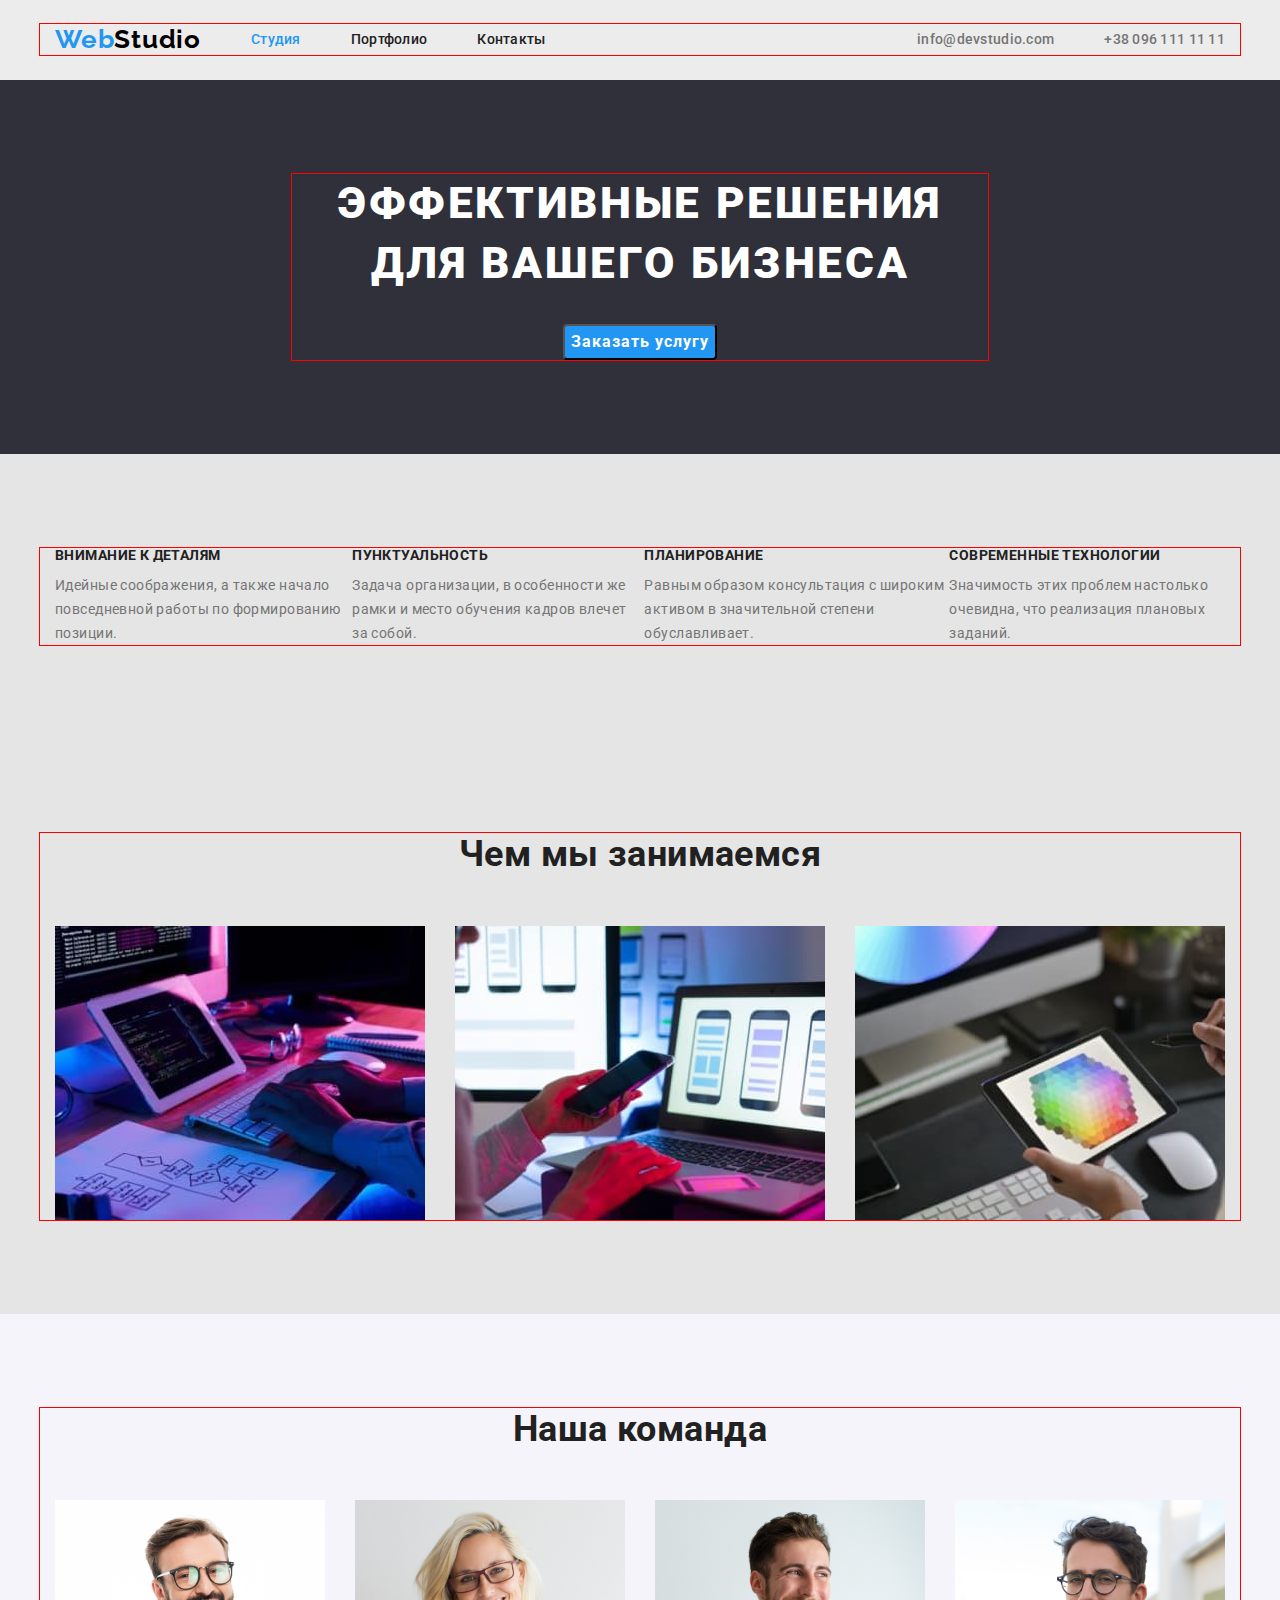
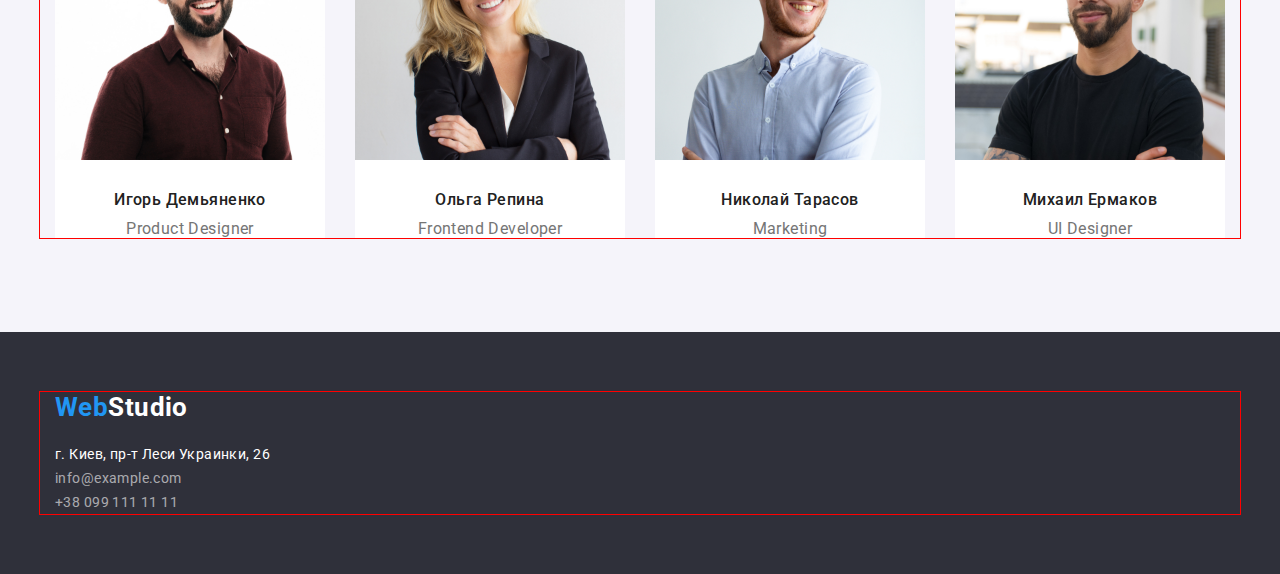
==== index.html @ 502481bd "hw3" ====
<!DOCTYPE html>
<html lang="ru">
<head>
    <meta charset="UTF-8">
    <meta http-equiv="X-UA-Compatible" content="IE=edge">
    <meta name="viewport" content="width=device-width, initial-scale=1.0">
    <title>Web Studio</title>
    <link rel="stylesheet" href="https://cdnjs.cloudflare.com/ajax/libs/modern-normalize/1.1.0/modern-normalize.css" integrity="sha512-Y0MM+V6ymRKN2zStTqzQ227DWhhp4Mzdo6gnlRnuaNCbc+YN/ZH0sBCLTM4M0oSy9c9VKiCvd4Jk44aCLrNS5Q==" crossorigin="anonymous" referrerpolicy="no-referrer" />
    <link rel="stylesheet" href="./css/styles.css">
    <link rel="preconnect" href="https://fonts.googleapis.com">
    <link rel="preconnect" href="https://fonts.gstatic.com" crossorigin>
    <link href="https://fonts.googleapis.com/css2?family=Raleway:wght@700&family=Roboto:wght@400;500;700;900&display=swap"
    rel="stylesheet">

</head>
<body>
    <header class="header">
        <div class="container">
            <nav class="header-nav">
               <a class="header-logo" href=""><span class="first-part-logo">Web</span>Studio</a>
                <ul class="header-list list">
                    <li class="header-item">
                        <a class="header-link link current" href="./index.html">Студия</a></li>
                    <li class="header-item">
                        <a class="header-link link" href="./portfolio.html">Портфолио</a></li>
                    <li class="header-item">
                        <a class="header-link link" href="">Контакты</a></li>
                </ul>
            </nav>
             <div class="header-contacts">
                 <ul class="header-list list">
                    <li class="header-item">
                        <a class="header-link-contacts link" href="mailto:info@devstudio.com">info@devstudio.com</a></li>
                    <li class="header-item">
                        <a class="header-link-contacts link" href="tel:+380961111111">+38 096 111 11 11</a></li>
                </ul>
            </div>
        </div>
    </header>
    <main>
        <section class="hero">
            <div class="container">
                <h1 class="hero-title">Эффективные решения для вашего бизнеса</h1>
                <button class="hero-btn btn" type="button">Заказать услугу</button>
            </div>
        </section>
        <section class="benefits">
            <div class="container">
                <h2 class="benefits-title" hidden>Преимущества</h2>
                <ul class="benefits-list list">
                    <li class="benefits-item">
                        <h3 class="benefits-title">Внимание к деталям</h3>
                        <p class="benefits-text">Идейные соображения, а также начало повседневной работы по формированию позиции.</p>
                    </li>
                    <li class="benefits-item">
                        <h3 class="benefits-title">Пунктуальность</h3>
                        <p class="benefits-text">Задача организации, в особенности же рамки и место обучения кадров влечет за собой.</p>
                    </li>
                    <li class="benefits-item">
                        <h3 class="benefits-title">Планирование</h3>
                        <p class="benefits-text">Равным образом консультация с широким активом в значительной степени обуславливает.</p>
                    </li>
                    <li class="benefits-item">
                        <h3 class="benefits-title">Современные технологии</h3>
                        <p class="benefits-text">Значимость этих проблем настолько очевидна, что реализация плановых заданий.</p>
                    </li>
                </ul>
            </div>
        </section>
        <section class="directions">
            <div class="container">
                <h2 class="directions-title">Чем мы занимаемся</h2>
                <ul class="directions-list list">
                    <li class="directions-item"><img src="./images/img1.jpg" width="370" height="294" alt="набор текста с клаватуры"></li>
                    <li class="directions-item"><img src="./images/img2.jpg" width="370" height="294" alt="набор контакта с телефона"></li>
                    <li class="directions-item"><img src="./images/img3.jpg" width="370" height="294" alt="выбор палитры цветов на планшете"></li>
                </ul>
            </div>
        </section>
        <section class="team">
            <div class="container">
                <h2 class="team-title">Наша команда</h2>
                <ul class="team-list list">
                    <li class="team-item">
                        <img src="./images/img4.jpg" width="270" height="260" alt="фото Игорь">
                        <h3 class="team-item-title">Игорь Демьяненко</h3>
                        <p class="team-item-text">Product Designer</p>
                    </li>
                    <li class="team-item">
                        <img src="./images/img5.jpg" width="270" height="260" alt="фото Ольга">
                        <h3 class="team-item-title">Ольга Репина</h3>
                        <p class="team-item-text">Frontend Developer</p>
                    </li>
                    <li class="team-item">
                        <img src="./images/img6.jpg" width="270" height="260" alt="фото Николай">
                        <h3 class="team-item-title">Николай Тарасов</h3>
                        <p class="team-item-text">Marketing</p>
                    </li>
                    <li class="team-item">
                        <img src="images/img7.jpg" width="270" height="260" alt="фото Михаил">
                        <h3 class="team-item-title">Михаил Ермаков</h3>
                        <p class="team-item-text">UI Designer</p>
                    </li>
                </ul>
            </div>
        </section>
    </main>
    <footer class="footer">
        <div class="container">
            <a class="footer-logo" href=""><span class="first-part-logo">Web</span>Studio</a>
            <address class="footer-contacts">
                <ul class="footer-list list">
                    <li class="footer-item">
                        <a class="footer-link-address link" href="https://goo.gl/maps/iAdEvqvcPD2PK2Wz8"
                        target="_blank"
                        rel="noopener nofollow noreferrer">г. Киев, пр-т Леси Украинки, 26</a>
                    </li>
                    <li class="footer-item"><a class="footer-link-contacts link" href="mailto:info@example.com">info@example.com</a></li>
                    <li class="footer-item"><a class="footer-link-contacts link" href="tel:+380991111111">+38 099 111 11 11</a></li>
                </ul>
            </address>
        </div>
    </footer>

    
</body>
</html>
---- css/styles.css ----
:root {
    --body-background-color: #E5E5E5;
    --header-background-color:#ECECEC;
    --header-logo-color:#000000;
    --main-title-color:#212121;
    --second-title-color:#757575;
    --accent-color:#2196F3;
    --hero-title-color:#FFFFFF;
    --hero-btn-color:#188ce8;
    --hero-background-color:#2F303A;
    --team-background-color:#F5F4FA;
    --team-item-background-color:#FFFFFF;
    --footer-background-color:#2F303A;
    --footer-link-color: rgba(255, 255, 255, 0.6);
    --projects-btn-background-color: #F5F4FA;
    --projects-item-background-color:#EEEEEE;
}

p, h1, h2, h3, h4, h5, h6 {
    margin: 0;}

ul, ol {
    margin: 0;
    padding-left: 0;}

button {cursor: pointer;}



body {
    font-family:'Roboto', sans-serif;
    font-size: 14px;
    letter-spacing: 0.03em;
    color: var(--main-title-color);
    background-color: var(--body-background-color);

}

img {
    display: block;
}

.container {
    width: 1200px; 
    margin: 0 auto; 
    padding-left: 15px;
    padding-right: 15px;
    outline: 1px solid red;
}

.list {
    list-style: none;
}
.link,.header-logo,.footer-logo {
    text-decoration: none;
}

/*----------------------HEADER----------------------*/


.first-part-logo {
    color: var(--accent-color);
}

.visually-hidden {
    position: absolute;
    width: 1px;
    height: 1px;
    margin: -1px;
    border: 0;
    padding: 0;
    white-space: nowrap;
    clip-path: inset(100%);
    clip: rect(0 0 0 0);
    overflow: hidden;
}

.header {
    background-color: var(--header-background-color);
    padding-top: 24px;
    padding-bottom: 25px;
}

.header-nav {
    display: flex;
    align-items: center;

}

.header-logo {
    font-family: 'Raleway';
    font-weight: 700;
    font-size: 26px;
    line-height: 1.19;
    letter-spacing: 0.03em;
    color: var(--header-logo-color);
    margin-right: 50px;
}

.header .container {
    display: flex;
    align-items: center;
  
      }

.header-list {
    display: flex;
    align-items: center;
  
}      

.header-item:not(:last-child) {
    margin-right: 50px;
}

.header-link:hover,
.header-link:focus {color: var(--accent-color);}

.header-link-contacts:hover,
.header-link-contacts:focus {color: var(--accent-color);}


.header-contacts {
    margin-left: auto;
}

.header-link {
    font-weight: 500;
    line-height: 1.14;
    letter-spacing: 0.02em;
    color: var(--main-title-color)}

.current {
    color: var(--accent-color);
}

.header-link-contacts {
    font-weight: 500;
    line-height: 1.14;
    letter-spacing: 0.02em;
    color: var(--second-title-color);
}

/*---------------------------HERO----------------*/

.hero .container {
    width: 696px;
    margin: 0 auto;
   
  }

.hero {
    background-color: var(--hero-background-color);
    padding-top: 94px;
    padding-bottom: 94px;
}

.hero-title {
    font-weight: 900;
    font-size: 44px;
    line-height: 1.36;
    text-align: center;
    letter-spacing: 0.06em;
    text-transform: uppercase;
    color: var(--hero-title-color);
    padding: 200 452 280 452;
    

    margin-bottom: 30px;
}

.hero-btn:hover,
.hero-btn:focus {
      background-color: var(--hero-btn-color);
}
.hero-btn {
    font-family:inherit;
    background-color: var(--accent-color);
    font-weight: 700;
    font-size: 16px;
    line-height: 1.88;
    display: flex;
    align-items: center;
    text-align: center;
    letter-spacing: 0.06em;
    color: var(--hero-title-color);
    border-radius: 4px;

    margin: 0 auto;
    display: block;
    margin-top: 30px;}

.btn {cursor: pointer;}

/*-------------------------BENEFITS---------------------*/

.benefits {
    padding-top: 94px;
    padding-bottom: 94px;
}

.benefits-list {
    display: flex;
}

.benefits-title {
    font-weight: 700;
    font-size: 14px;
    line-height: 1.14;
    letter-spacing: 0.03em;
    text-transform: uppercase;
    color: var(--main-title-color);

    margin-bottom: 10px;
}


.benefits-text {
    line-height: 1.71;
    color: var(--second-title-color)}

/*---------------------DIRECTIONS---------------------*/
.directions {
    padding-top: 94px;
    padding-bottom: 94px;
}

.directions-list {
    display: flex;
}
.directions-item:not(:first-child) {
    margin-left: 30px;
}
.directions-title {
    font-weight: 700;
    font-size: 36px;
    line-height: 1.17;
    text-align: center;
    color: var(--main-title-color);

    margin-bottom: 50px;
}


/*-----------------------TEAM---------------------*/


.team {
    background-color: var(--team-background-color);
    padding-top: 94px;
    padding-bottom: 94px;padding-top: 94px;
    padding-bottom: 94px;

}

.team-list {
    display: flex;
}

.team-title {
    font-weight: 700;
    font-size: 36px;
    line-height: 1.17;
    text-align: center;
    color: var(--main-title-color);

    margin-bottom: 50px;
    
}

.team-item {
    background-color: var(--team-item-background-color);
}
.team-item:not(:first-child) {
    margin-left: 30px;
}

.team-item-title {
    font-weight: 500;
    font-size: 16px;
    line-height: 1.19;
    text-align: center;
    color: var(--main-title-color);

    margin-top: 30px;
    

}

.team-item-text {
    font-size: 16px;
    line-height: 1.19;
    text-align: center;
    color: var(--second-title-color);

    margin-top: 10px;
    
}

/*-----------------------FOOTER---------------------*/
.footer {
    background-color: var(--footer-background-color);
    padding-top: 60px;
    padding-bottom: 60px;
}

.footer-logo {
    font-weight: 700;
    font-size: 26px;
    line-height: 1.19;
    color: var(--hero-title-color);
    
   }



.footer-contacts {
    font-style: normal;
    margin-top: 20px;
}

  


.footer-link-address {
    line-height: 1.71;
    color: var(--hero-title-color);
   }
.footer-link-address:hover,
.footer-link-address:focus {color: var(--accent-color);}


.footer-link-contacts {
    line-height: 1.71;
    color: var(--footer-link-color);
}
.footer-link-contacts:hover,
.footer-link-contacts:focus {
    color: var(--accent-color);
}



.project-btn:hover,
.project-btn:focus {
    background-color: #2196F3;
    color: var(--hero-title-color);

}



.project-btn {
    font-family: inherit;
    font-weight: 500;
    font-size: 16px;
    line-height: 1.62;
    text-align: center;
    color: var(--main-title-color);
    background-color: var(--projects-btn-background-color);
    border-color: var(--projects-item-background-color);
    border-radius: 4px;
}
.projects-list-btn {
    display: flex;
    justify-content: center;
    margin-bottom: 34px;
}

.projects-item-btn:not(:first-child) {
    margin-left: 8px;
}




.projects-list {
    display: flex;
    flex-wrap: wrap;
    margin: -15px;
    }
    
.projects-item {
    background-color: var(--projects-item-background-color) ;
    flex-basis: calc(100%/3-30px);
    margin: 15px;

      }

.container-name {
    border-color: var(--projects-item-background-color);
    padding: 20px 24px 20px 24px;
}     

    


.projects-name {
    font-weight: 700;
    font-size: 18px;
    line-height: 2;
    letter-spacing: 0.06em;
    color: var(--main-title-color);}

.projects-text {
    font-size: 16px;
    line-height: 1.88;    
    color: var(--second-title-color)}
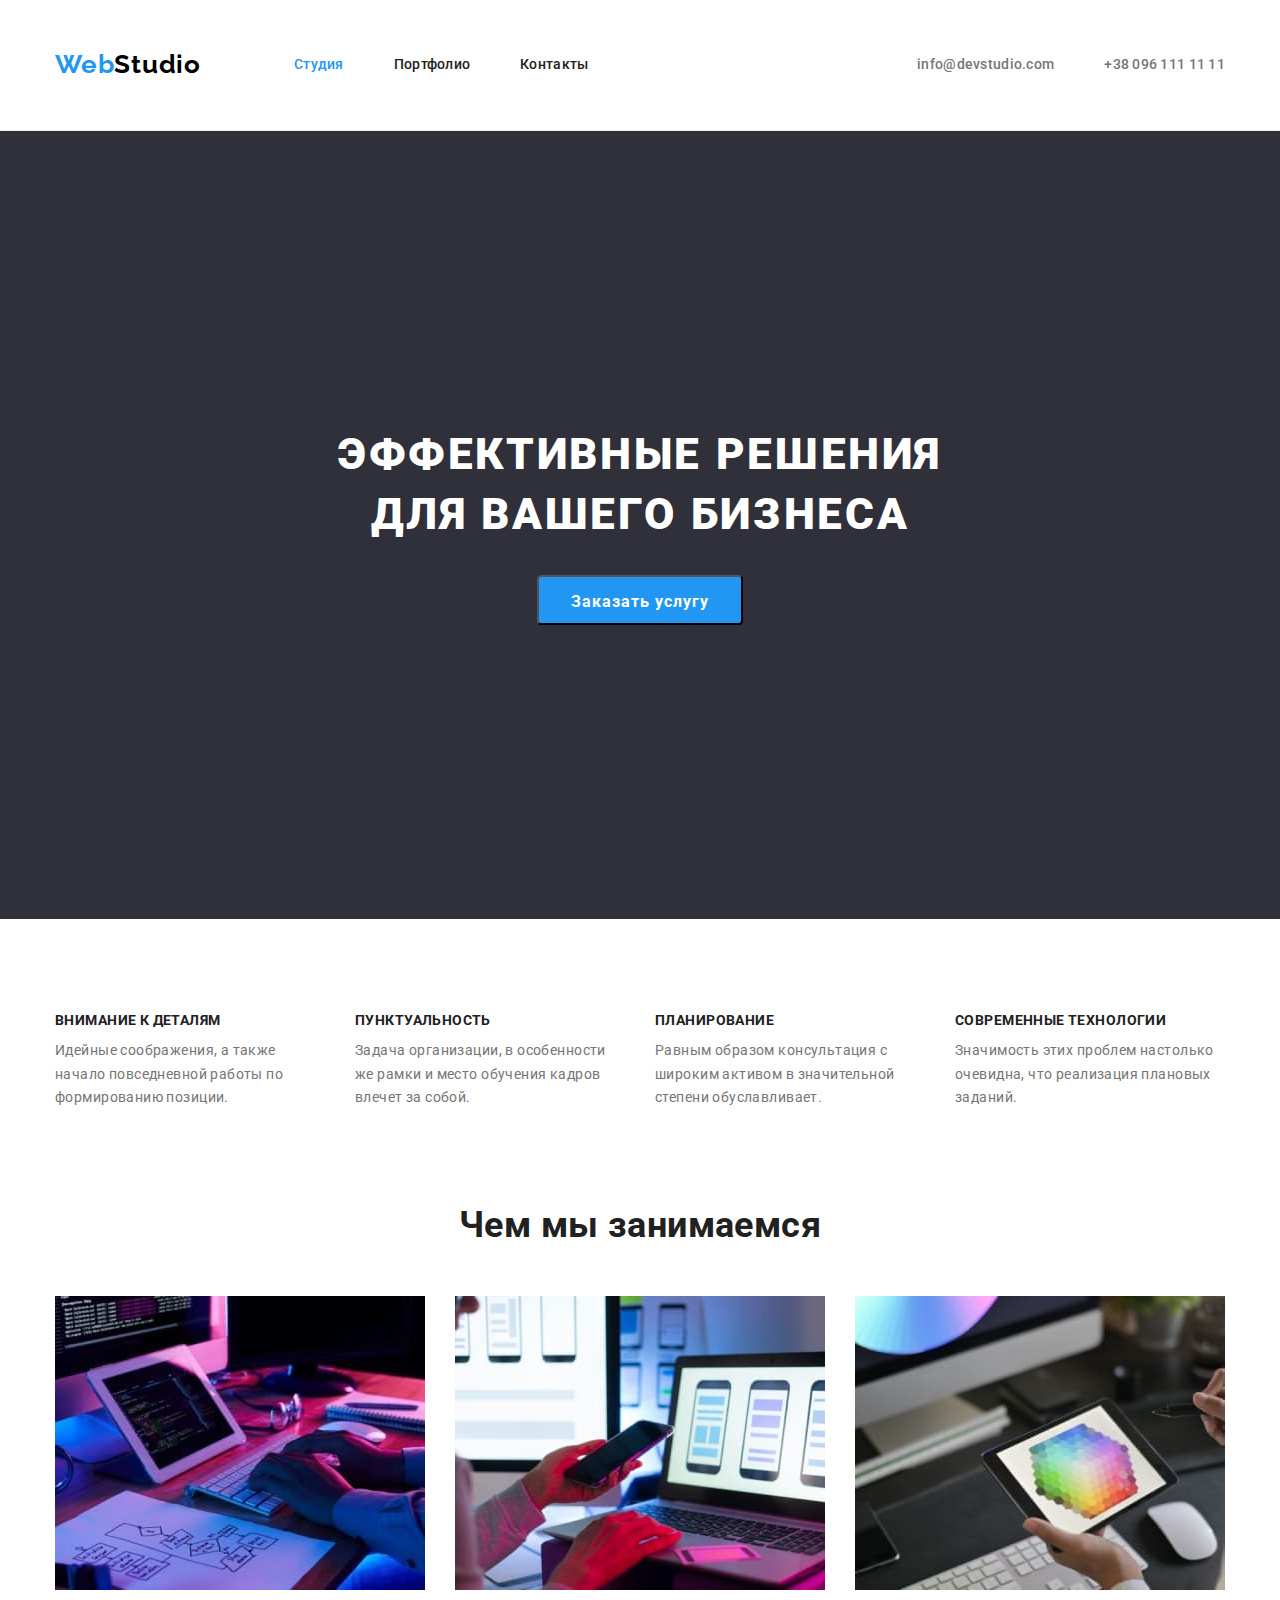
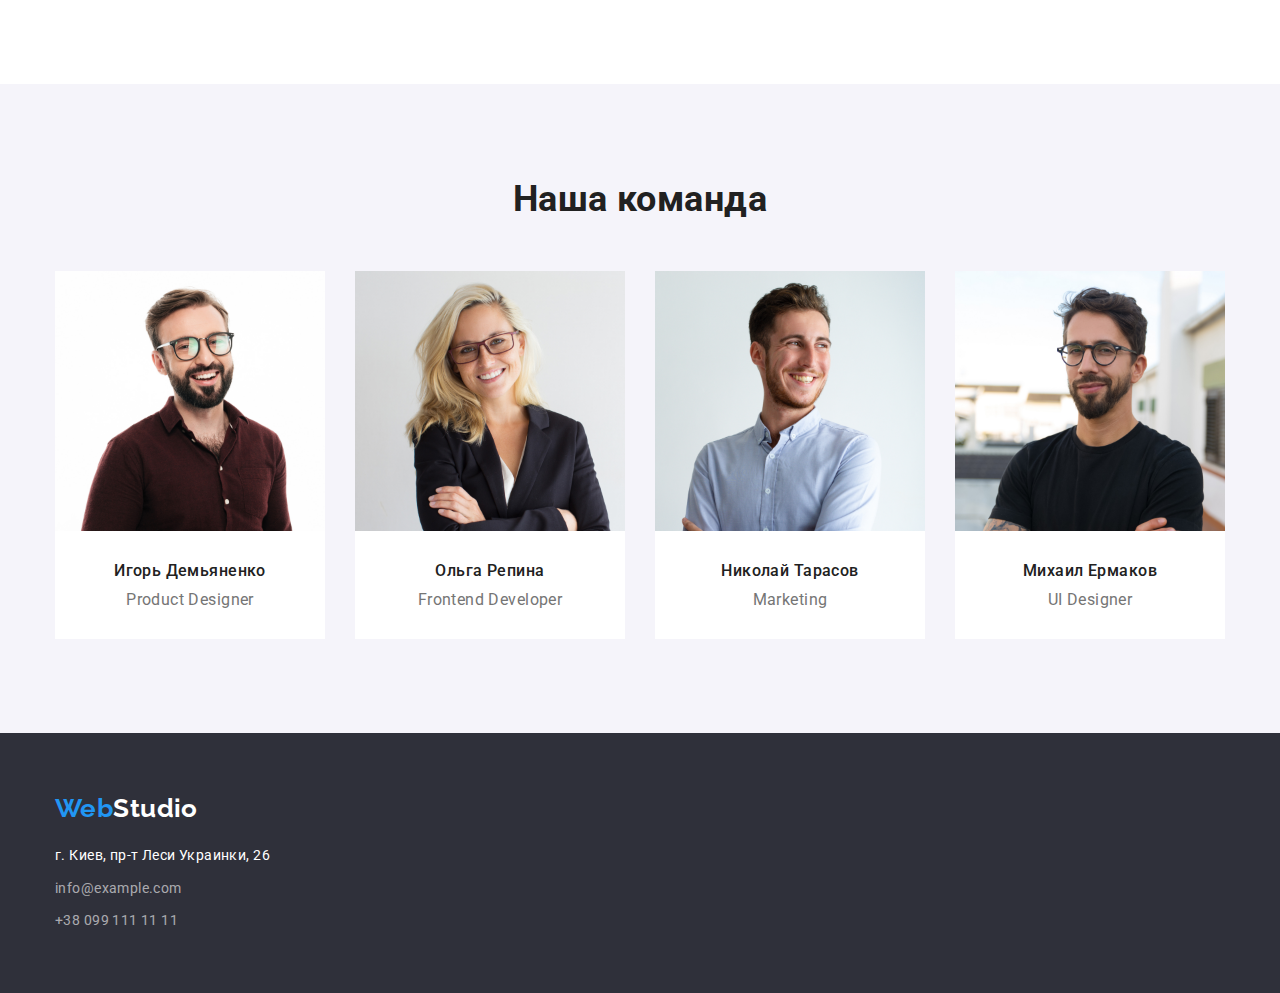
==== commit caa6ed2a: "hw3" ====
--- a/index.html
+++ b/index.html
@@ -6,11 +6,12 @@
     <meta name="viewport" content="width=device-width, initial-scale=1.0">
     <title>Web Studio</title>
     <link rel="stylesheet" href="https://cdnjs.cloudflare.com/ajax/libs/modern-normalize/1.1.0/modern-normalize.css" integrity="sha512-Y0MM+V6ymRKN2zStTqzQ227DWhhp4Mzdo6gnlRnuaNCbc+YN/ZH0sBCLTM4M0oSy9c9VKiCvd4Jk44aCLrNS5Q==" crossorigin="anonymous" referrerpolicy="no-referrer" />
-    <link rel="stylesheet" href="./css/styles.css">
+   
     <link rel="preconnect" href="https://fonts.googleapis.com">
     <link rel="preconnect" href="https://fonts.gstatic.com" crossorigin>
     <link href="https://fonts.googleapis.com/css2?family=Raleway:wght@700&family=Roboto:wght@400;500;700;900&display=swap"
     rel="stylesheet">
+    <link rel="stylesheet" href="./css/styles.css">
 
 </head>
 <body>
@@ -44,7 +45,7 @@
                 <button class="hero-btn btn" type="button">Заказать услугу</button>
             </div>
         </section>
-        <section class="benefits">
+        <section class="benefits section">
             <div class="container">
                 <h2 class="benefits-title" hidden>Преимущества</h2>
                 <ul class="benefits-list list">
@@ -67,7 +68,7 @@
                 </ul>
             </div>
         </section>
-        <section class="directions">
+        <section class="directions section">
             <div class="container">
                 <h2 class="directions-title">Чем мы занимаемся</h2>
                 <ul class="directions-list list">
@@ -77,7 +78,7 @@
                 </ul>
             </div>
         </section>
-        <section class="team">
+        <section class="team section">
             <div class="container">
                 <h2 class="team-title">Наша команда</h2>
                 <ul class="team-list list">
--- a/css/styles.css
+++ b/css/styles.css
@@ -15,6 +15,7 @@
     --footer-link-color: rgba(255, 255, 255, 0.6);
     --projects-btn-background-color: #F5F4FA;
     --projects-item-background-color:#EEEEEE;
+    --typical-padding: 94px;
 }
 
 p, h1, h2, h3, h4, h5, h6 {
@@ -43,10 +44,16 @@
 
 .container {
     width: 1200px; 
+   
     margin: 0 auto; 
     padding-left: 15px;
     padding-right: 15px;
-    outline: 1px solid red;
+
+     
+}
+.section {
+    padding-top: var(--typical-padding);
+    padding-bottom: var(--typical-padding);
 }
 
 .list {
@@ -77,9 +84,10 @@
 }
 
 .header {
-    background-color: var(--header-background-color);
+    background-color: var(--hero-title-color);
     padding-top: 24px;
     padding-bottom: 25px;
+    border-bottom: 1px solid var(--header-background-color);
 }
 
 .header-nav {
@@ -95,18 +103,22 @@
     line-height: 1.19;
     letter-spacing: 0.03em;
     color: var(--header-logo-color);
-    margin-right: 50px;
+    width: 145px;
+    height: 31px;
+    
+    margin-right: 94px;
 }
 
 .header .container {
     display: flex;
     align-items: center;
-  
-      }
+        }
 
 .header-list {
     display: flex;
     align-items: center;
+    padding-top: 32px;
+    padding-bottom: 32px;
   
 }      
 
@@ -147,13 +159,15 @@
 .hero .container {
     width: 696px;
     margin: 0 auto;
+    padding-top: 200px;
+    padding-bottom: 200px;
    
   }
 
 .hero {
     background-color: var(--hero-background-color);
-    padding-top: 94px;
-    padding-bottom: 94px;
+    padding-top: var(--typical-padding);
+    padding-bottom: var(--typical-padding);
 }
 
 .hero-title {
@@ -185,25 +199,34 @@
     text-align: center;
     letter-spacing: 0.06em;
     color: var(--hero-title-color);
+    min-width: 200px;
+    height: 50px;
     border-radius: 4px;
 
     margin: 0 auto;
     display: block;
-    margin-top: 30px;}
+    margin-top: 30px;
+    padding: 10px 32px 10px 32px ;
+}
 
 .btn {cursor: pointer;}
 
 /*-------------------------BENEFITS---------------------*/
 
 .benefits {
-    padding-top: 94px;
-    padding-bottom: 94px;
+    background-color: var(--hero-title-color);
+    
 }
 
 .benefits-list {
     display: flex;
 }
 
+.benefits-item:not(:last-child) {
+    margin-right: 30px;
+    max-width: 270px;
+
+}
 .benefits-title {
     font-weight: 700;
     font-size: 14px;
@@ -222,8 +245,9 @@
 
 /*---------------------DIRECTIONS---------------------*/
 .directions {
-    padding-top: 94px;
-    padding-bottom: 94px;
+    background-color: var(--hero-title-color);
+    padding-top: 0;
+   
 }
 
 .directions-list {
@@ -248,9 +272,6 @@
 
 .team {
     background-color: var(--team-background-color);
-    padding-top: 94px;
-    padding-bottom: 94px;padding-top: 94px;
-    padding-bottom: 94px;
 
 }
 
@@ -295,6 +316,7 @@
     color: var(--second-title-color);
 
     margin-top: 10px;
+    margin-bottom: 30px;
     
 }
 
@@ -306,14 +328,19 @@
 }
 
 .footer-logo {
+    font-family: 'Raleway';
     font-weight: 700;
     font-size: 26px;
     line-height: 1.19;
     color: var(--hero-title-color);
+    width: 145px;
+    height: 31px;
     
    }
 
-
+.footer-list {
+    display: block;
+}
 
 .footer-contacts {
     font-style: normal;
@@ -321,7 +348,10 @@
 }
 
   
-
+.footer-item:not(:last-child) {
+    margin-bottom: 9px;
+
+}
 
 .footer-link-address {
     line-height: 1.71;
@@ -340,7 +370,10 @@
     color: var(--accent-color);
 }
 
-
+.projects {
+    background-color: var(--hero-title-color);
+
+}
 
 .project-btn:hover,
 .project-btn:focus {
@@ -359,38 +392,48 @@
     text-align: center;
     color: var(--main-title-color);
     background-color: var(--projects-btn-background-color);
-    border-color: var(--projects-item-background-color);
+    border: none;
     border-radius: 4px;
-}
+    
+    padding-left: 22px;
+    padding-right: 22px;
+    padding-top: 6px;
+    padding-bottom: 6px;
+   
+}
+
 .projects-list-btn {
     display: flex;
     justify-content: center;
-    margin-bottom: 34px;
-}
+    margin-bottom: 50px;
+}
+
 
 .projects-item-btn:not(:first-child) {
     margin-left: 8px;
 }
 
-
-
-
 .projects-list {
     display: flex;
     flex-wrap: wrap;
-    margin: -15px;
-    }
+    gap: 30px;
+    
+  }
     
 .projects-item {
     background-color: var(--projects-item-background-color) ;
-    flex-basis: calc(100%/3-30px);
-    margin: 15px;
-
+       
       }
 
+
+
+
 .container-name {
-    border-color: var(--projects-item-background-color);
+    background-color: var(--hero-title-color);
+    border: 1px solid var(--header-background-color);
+
     padding: 20px 24px 20px 24px;
+  
 }     
 
     
@@ -401,7 +444,10 @@
     font-size: 18px;
     line-height: 2;
     letter-spacing: 0.06em;
-    color: var(--main-title-color);}
+    color: var(--main-title-color);
+
+    margin-bottom: 4px;
+}
 
 .projects-text {
     font-size: 16px;
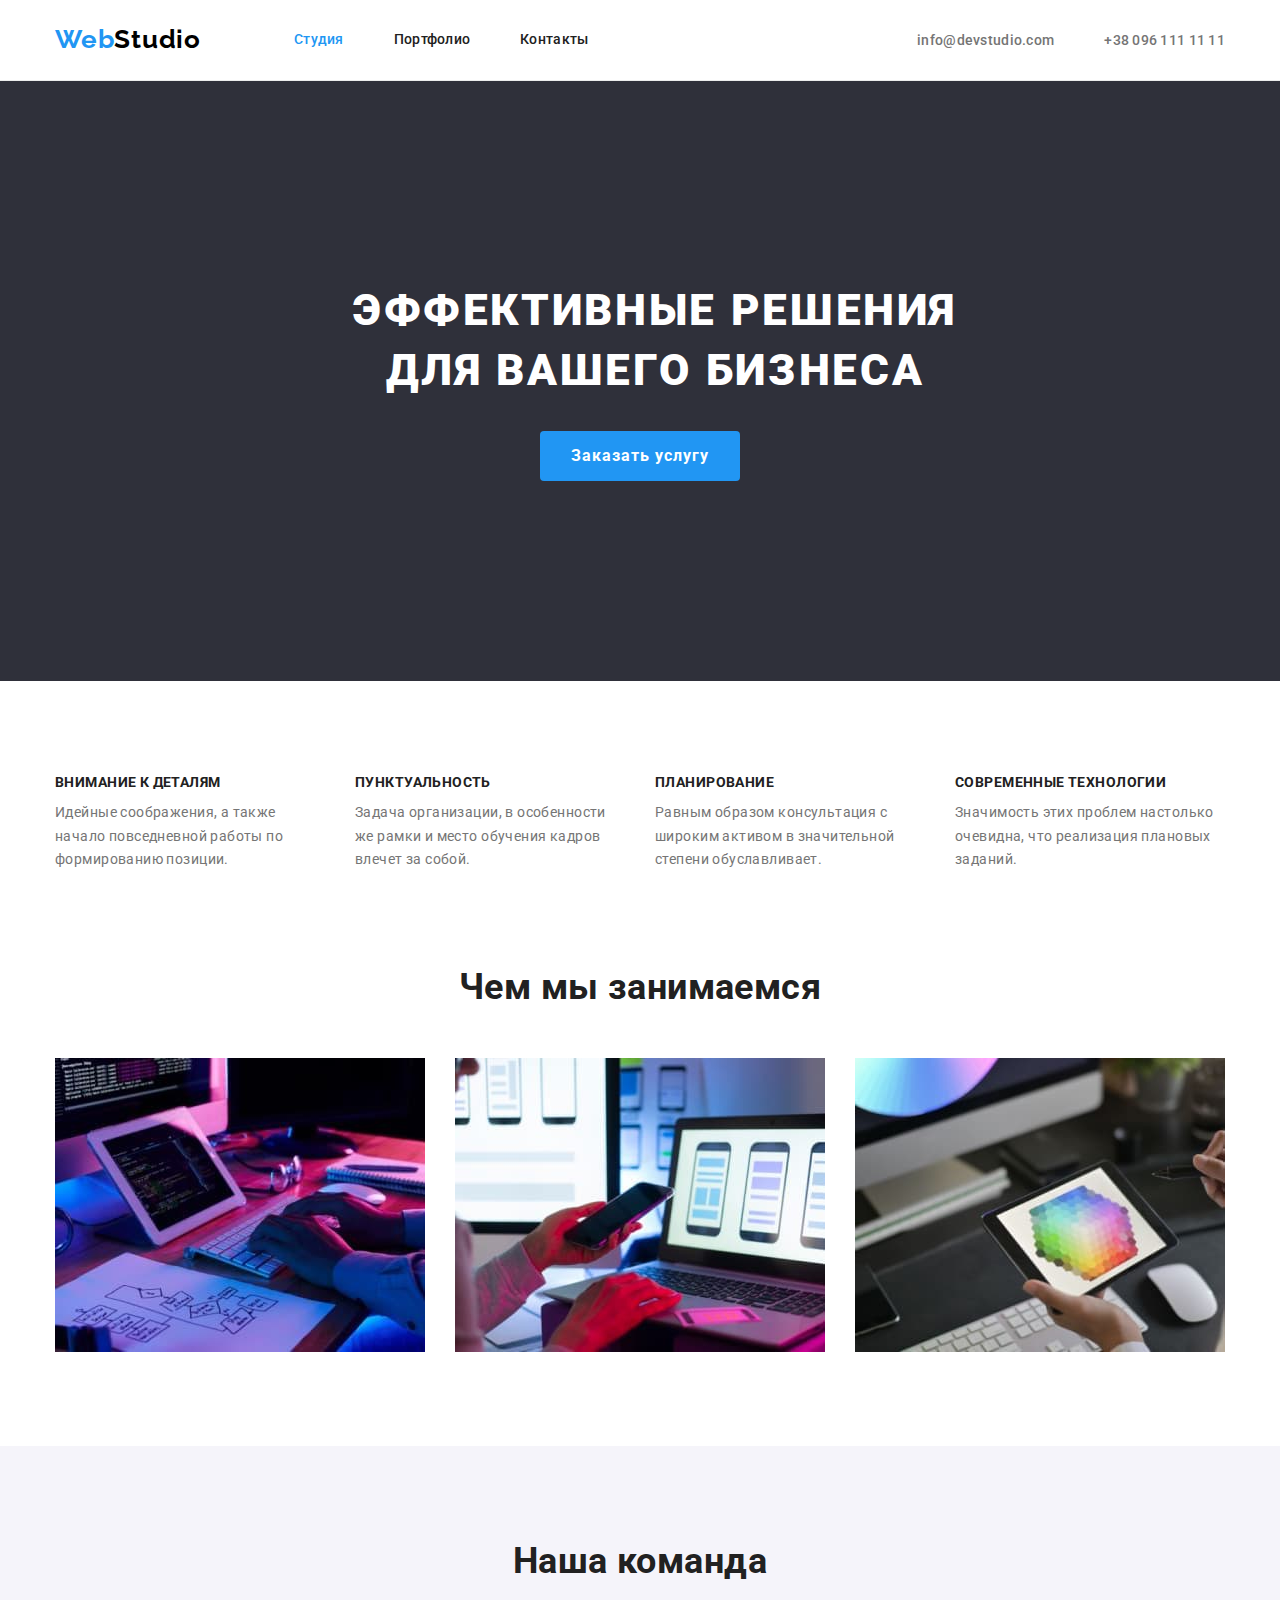
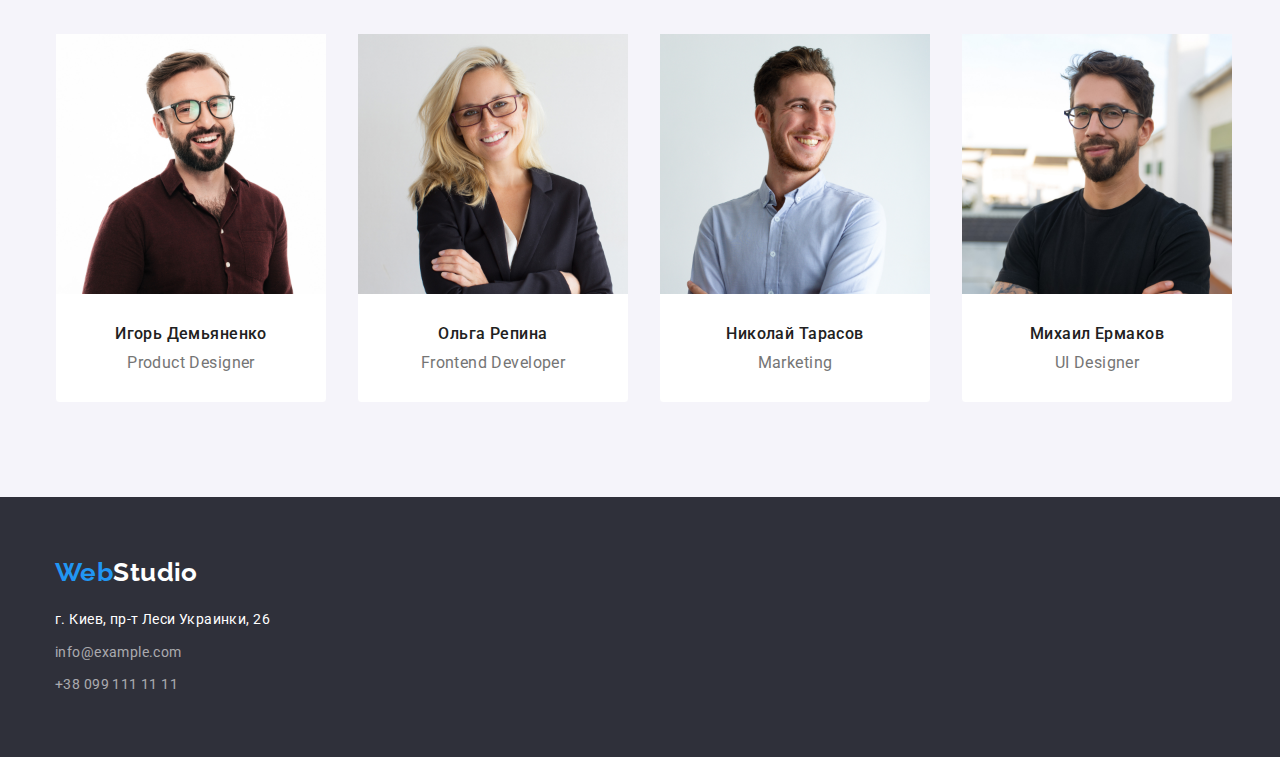
==== commit 5e0fcb57: "hw3" ====
--- a/index.html
+++ b/index.html
@@ -96,12 +96,12 @@
                         <img src="./images/img6.jpg" width="270" height="260" alt="фото Николай">
                         <h3 class="team-item-title">Николай Тарасов</h3>
                         <p class="team-item-text">Marketing</p>
-                    </li>
+                        </li>
                     <li class="team-item">
                         <img src="images/img7.jpg" width="270" height="260" alt="фото Михаил">
                         <h3 class="team-item-title">Михаил Ермаков</h3>
                         <p class="team-item-text">UI Designer</p>
-                    </li>
+                     </li>
                 </ul>
             </div>
         </section>
--- a/css/styles.css
+++ b/css/styles.css
@@ -1,6 +1,6 @@
 
 :root {
-    --body-background-color: #E5E5E5;
+    --body-background-color: #FFFFFF;
     --header-background-color:#ECECEC;
     --header-logo-color:#000000;
     --main-title-color:#212121;
@@ -85,8 +85,6 @@
 
 .header {
     background-color: var(--hero-title-color);
-    padding-top: 24px;
-    padding-bottom: 25px;
     border-bottom: 1px solid var(--header-background-color);
 }
 
@@ -117,8 +115,7 @@
 .header-list {
     display: flex;
     align-items: center;
-    padding-top: 32px;
-    padding-bottom: 32px;
+    
   
 }      
 
@@ -141,7 +138,12 @@
     font-weight: 500;
     line-height: 1.14;
     letter-spacing: 0.02em;
-    color: var(--main-title-color)}
+    color: var(--main-title-color);
+    
+    display: block;
+    padding-top: 32px;
+    padding-bottom: 32px;
+}
 
 .current {
     color: var(--accent-color);
@@ -159,15 +161,12 @@
 .hero .container {
     width: 696px;
     margin: 0 auto;
+        }
+
+.hero {
+    background-color: var(--hero-background-color);
     padding-top: 200px;
     padding-bottom: 200px;
-   
-  }
-
-.hero {
-    background-color: var(--hero-background-color);
-    padding-top: var(--typical-padding);
-    padding-bottom: var(--typical-padding);
 }
 
 .hero-title {
@@ -178,9 +177,9 @@
     letter-spacing: 0.06em;
     text-transform: uppercase;
     color: var(--hero-title-color);
-    padding: 200 452 280 452;
-    
-
+    width: 696px;
+    
+    margin: 0 auto;
     margin-bottom: 30px;
 }
 
@@ -188,14 +187,13 @@
 .hero-btn:focus {
       background-color: var(--hero-btn-color);
 }
+
 .hero-btn {
     font-family:inherit;
     background-color: var(--accent-color);
     font-weight: 700;
     font-size: 16px;
     line-height: 1.88;
-    display: flex;
-    align-items: center;
     text-align: center;
     letter-spacing: 0.06em;
     color: var(--hero-title-color);
@@ -206,7 +204,7 @@
     margin: 0 auto;
     display: block;
     margin-top: 30px;
-    padding: 10px 32px 10px 32px ;
+    border: none;
 }
 
 .btn {cursor: pointer;}
@@ -227,6 +225,7 @@
     max-width: 270px;
 
 }
+
 .benefits-title {
     font-weight: 700;
     font-size: 14px;
@@ -292,10 +291,18 @@
 
 .team-item {
     background-color: var(--team-item-background-color);
-}
+    border: 1px solid var(--projects-btn-background-color);
+    border-bottom-right-radius: 4px;
+    border-bottom-left-radius: 4px;
+}
+   
+
+
 .team-item:not(:first-child) {
     margin-left: 30px;
-}
+   
+}
+
 
 .team-item-title {
     font-weight: 500;
@@ -370,10 +377,7 @@
     color: var(--accent-color);
 }
 
-.projects {
-    background-color: var(--hero-title-color);
-
-}
+
 
 .project-btn:hover,
 .project-btn:focus {
@@ -431,7 +435,7 @@
 .container-name {
     background-color: var(--hero-title-color);
     border: 1px solid var(--header-background-color);
-
+    border-top: none;
     padding: 20px 24px 20px 24px;
   
 }     
